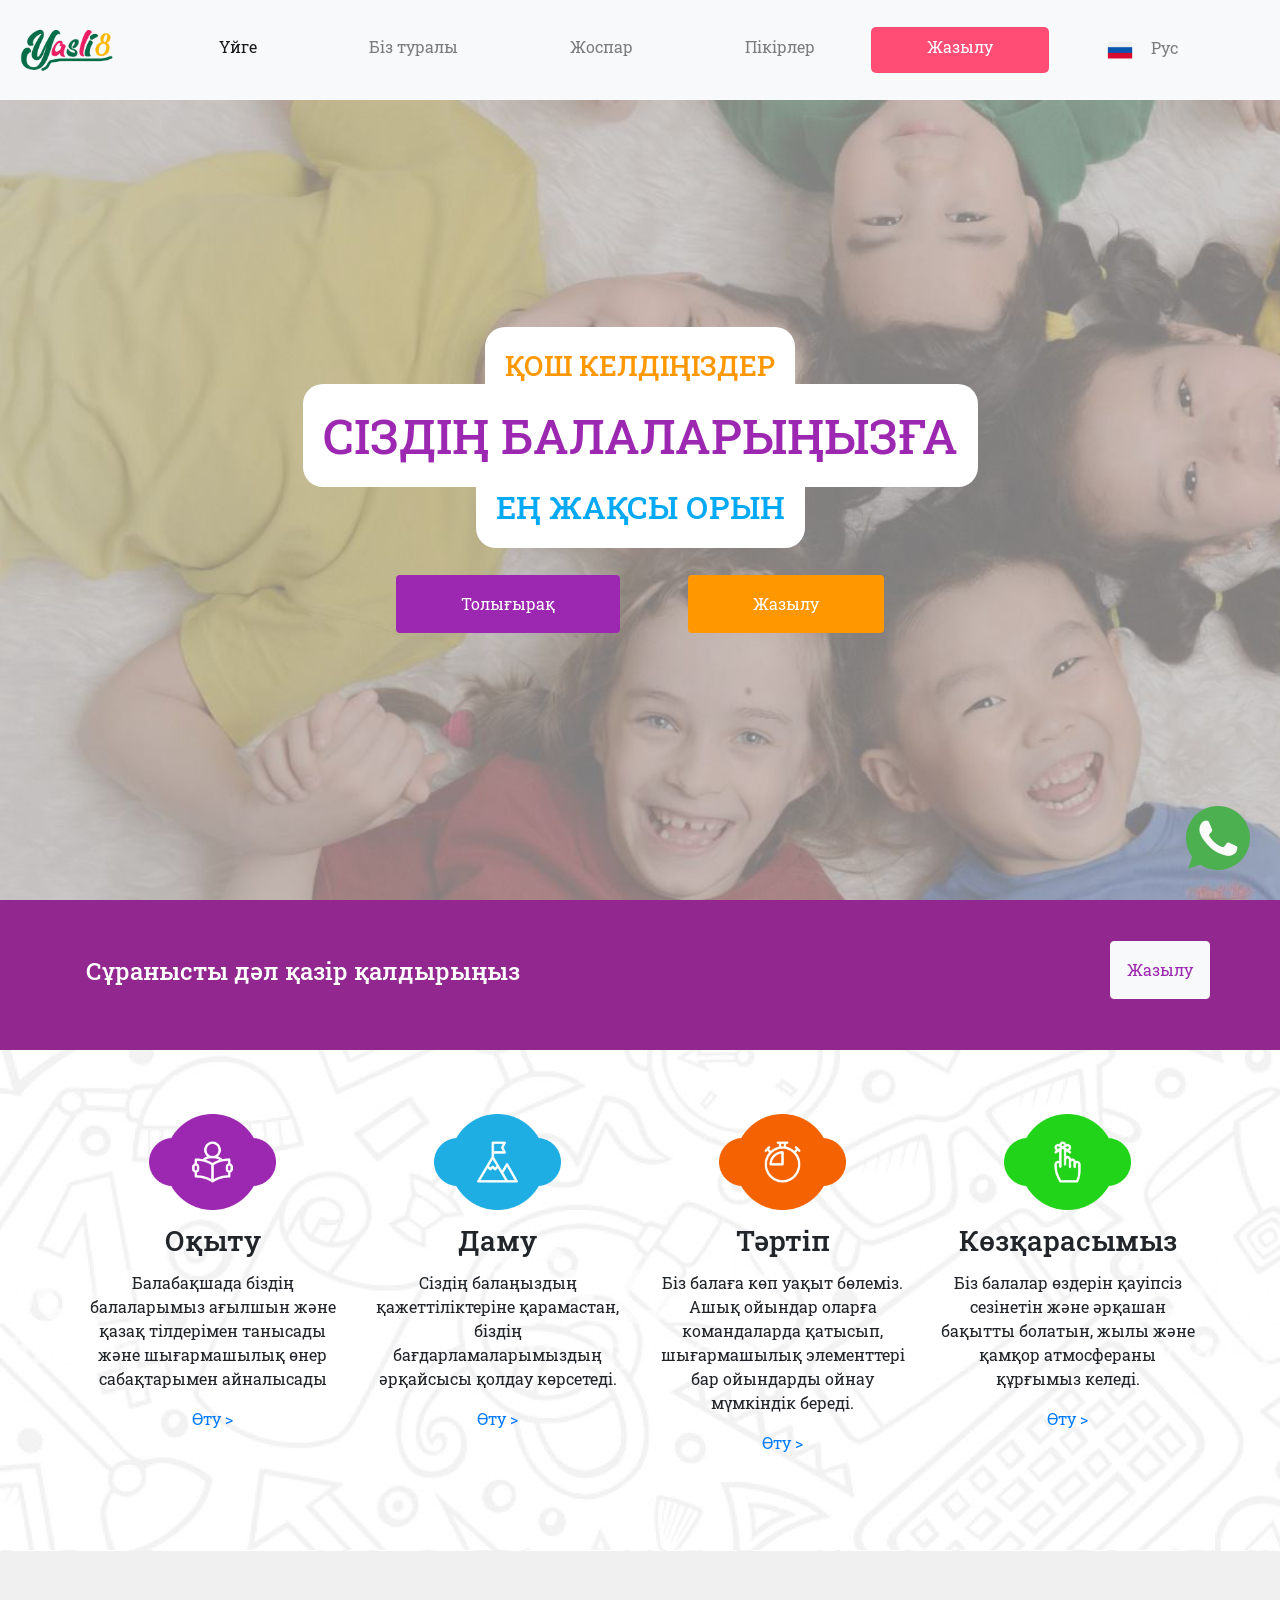
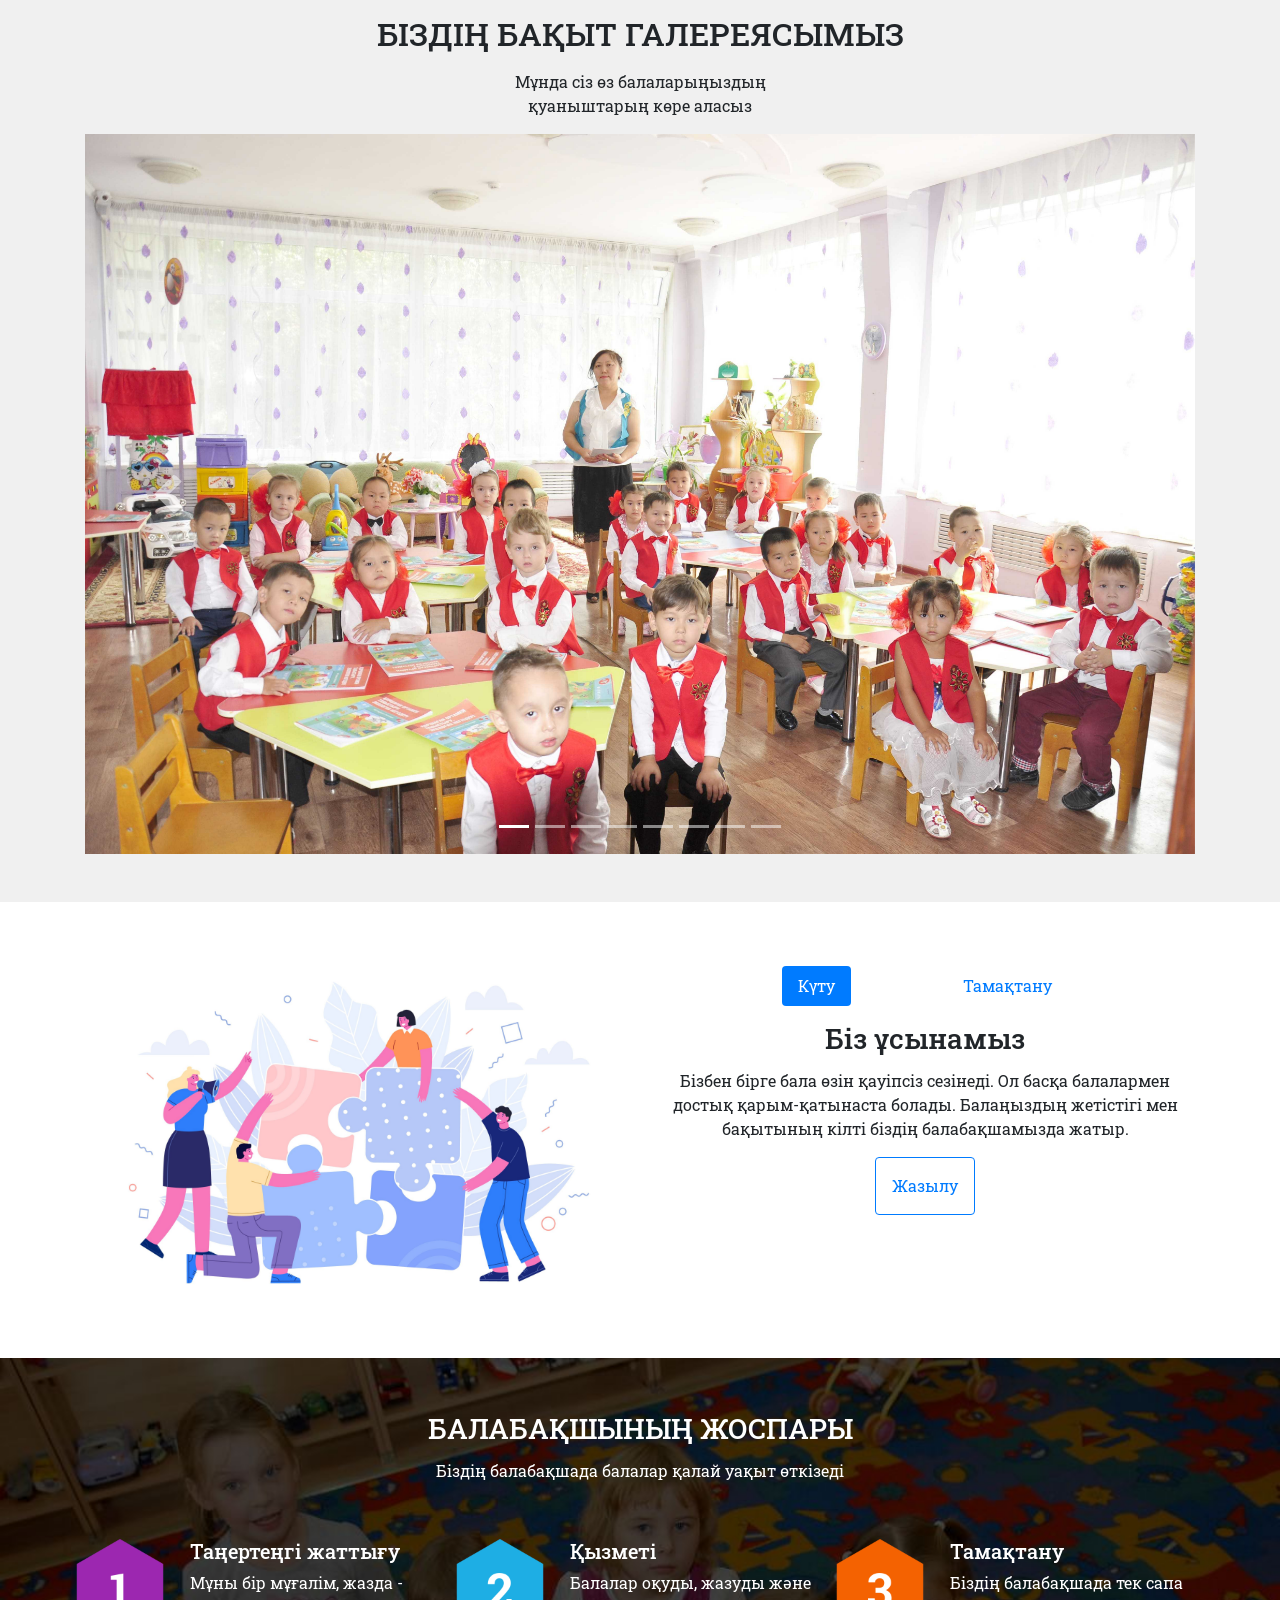
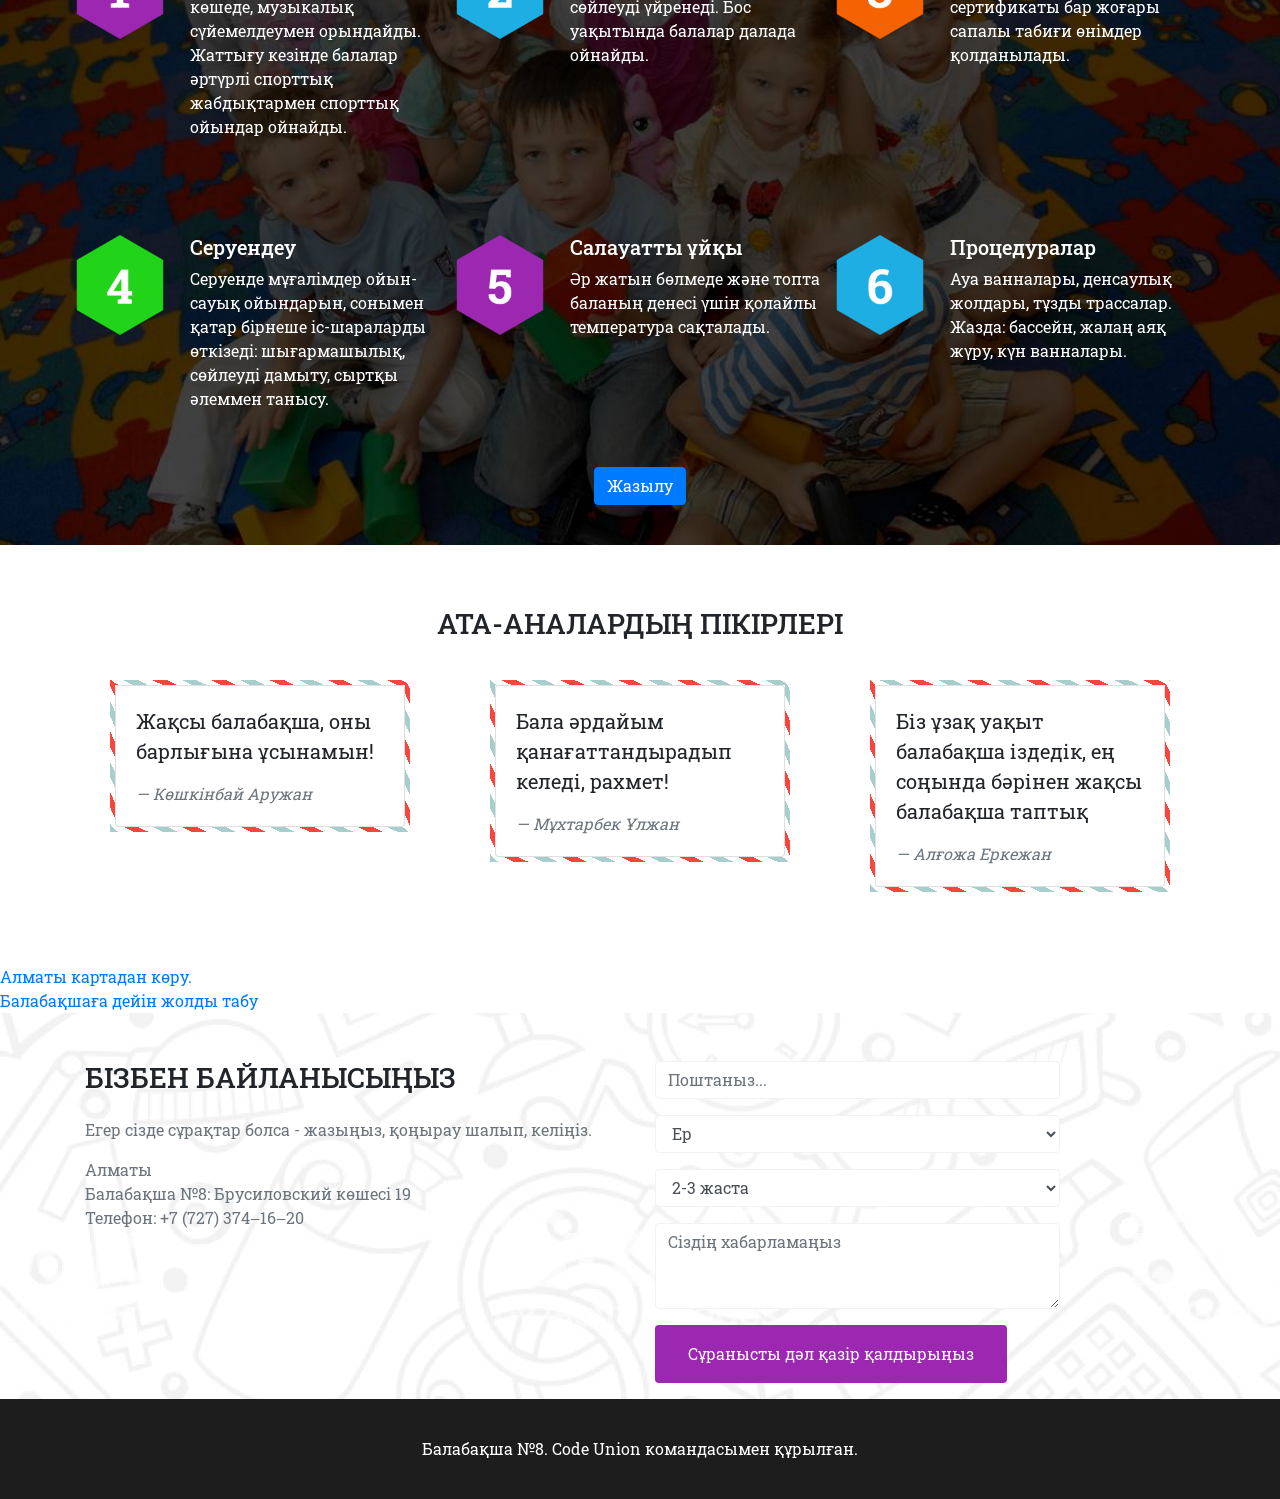
==== index.html @ 261e06b7 "kindergarten" ====
<!DOCTYPE html>
<html lang="kz">

<head>
    <meta charset="UTF-8">
    <meta name="viewport" content="width=device-width, initial-scale=1, maximum-scale=1">
    <meta http-equiv="X-UA-Compatible" content="ie=edge">
    <title>Балабақша №8 - Сіздің балаларыңыз үшін ең жақсы орын!</title>
    <!-- css -->
    <link rel="stylesheet" href="https://stackpath.bootstrapcdn.com/bootstrap/4.4.1/css/bootstrap.min.css">
    <link rel="stylesheet" href="style/animate.css">
    <link rel="stylesheet" href="style/style.css">
</head>

<body>
    <!-- preloader start -->
    <div id="preloader" class="visible"></div>
    <!-- preloader end -->

    <!-- unique button start -->
    <a href="https://wa.me/77010389899" class="whatsapp-unique pulse">
        <img src="images/whatsapp.png" alt="" width="64">
    </a>
    <!-- unique button end -->

    <!-- navbar start -->
    <nav id="navbar" class="navbar navbar-expand-xl navbar-light bg-light sticky-top">

        <a class="navbar-brand" href="#"><img src="images/logo.png" width="100"></a>
        <button class="navbar-toggler" type="button" data-toggle="collapse" data-target="#navbarNavDropdown"
            aria-controls="navbarNavDropdown" aria-expanded="false" aria-label="Toggle navigation">
            <span class="navbar-toggler-icon"></span>
        </button>
        <div class="collapse navbar-collapse justify-content-center" id="navbarNavDropdown">
            <ul class="navbar-nav">
                <li class="nav-item active">
                    <a class="nav-link" onclick="goToSection('home')" href="#home">Үйге</a>
                </li>
                <li class="nav-item">
                    <a class="nav-link" onclick="goToSection('about')" href="#about">Біз туралы</a>
                </li>
                <li class="nav-item">
                    <a class="nav-link" onclick="goToSection('plan')" id="goToPlan" href="#plan">Жоспар</a>
                </li>
                <li class="nav-item">
                    <a class="nav-link" onclick="goToSection('reviews')" id="goToReviews" href="#reviews">Пікірлер</a>
                </li>
                <li class="nav-item text-center" id="feedbackBtn">
                    <a class="nav-link" onclick="goToSection('feedback')" href="#feedback">Жазылу</a>
                </li>
                <li class="nav-item">
                    <a href="ru/index.html" class="nav-link"><img class="mr-3" src="images/icons/russia.png" alt="" width="30">Рус</a>
                </li>
            </ul>
        </div>
    </nav>
    <!-- navbar end -->

    <!-- home start -->
    <section id="home">
        <div class="home-title">
            <h3><span>Қош келдіңіздер</span></h3>
            <h1><span>сіздің балаларыңызға</span></h1>
            <h2><span>ең жақсы орын</span></h2>
            <a href="#" onclick="goToSection('about')">
                <button class="btn btn-violet">Толығырақ</button>
            </a>
            <a href="#" onclick="goToSection('feedback')">
                <button class="btn btn-orange pulse">Жазылу</button>
            </a>
        </div>
    </section>
    <!-- home end -->

    <!-- banner start -->
    <div class="banner" data-wow-duration="0.5s" data-wow-delay="0.5s">
        <div class="container">
            <div class="row">
                <h4>Сұранысты дәл қазір қалдырыңыз</h4>
                <a class="ml-auto" href="#" onclick="goToSection('feedback')">
                    <button class="btn btn-light">Жазылу</button>
                </a>
            </div>
        </div>
    </div>
    <!-- banner end -->

    <!-- services start -->
    <section id="about">
        <div class="container-fluid services-bg">
            <div class="container services pb-5 fadeInUp" data-wow-duration="0.5s" data-wow-delay="0.5s">
                <div class="row">
                    <div class="col-lg-3 mb-5">
                        <img src="images/icons/1.png" width="50%" alt="Услуги">
                        <h3>Оқыту</h3>
                        <p>
                            Балабақшада біздің балаларымыз ағылшын және қазақ тілдерімен танысады және шығармашылық өнер сабақтарымен айналысады<br>
                        </p>
                        <a href="kz/learning.html">Өту ></a>
                    </div>
                    <div class="col-lg-3 mb-5">
                        <img src="images/icons/2.jpg" width="50%" alt="Услуги">
                        <h3>Даму</h3>
                        <p>
                            Сіздің балаңыздың қажеттіліктеріне қарамастан, біздің бағдарламаларымыздың әрқайсысы қолдау көрсетеді.
                        </p>
                        <a href="kz/growth.html">Өту ></a>
                    </div>
                    <div class="col-lg-3 mb-5">
                        <img src="images/icons/3.png" width="50%" alt="Услуги">
                        <h3>Тәртіп</h3>
                        <p>
                            Біз балаға көп уақыт бөлеміз. Ашық ойындар оларға командаларда қатысып, шығармашылық элементтері бар ойындарды ойнау мүмкіндік береді.
                        </p>
                        <a href="kz/discipline.html">Өту ></a>
                    </div>
                    <div class="col-lg-3 mb-5">
                        <img src="images/icons/4.png" width="50%" alt="Услуги">
                        <h3>Көзқарасымыз</h3>
                        <p>
                           Біз балалар өздерін қауіпсіз сезінетін және әрқашан бақытты болатын, жылы және қамқор атмосфераны құрғымыз келеді.
                        </p>
                        <a href="kz/mind.html">Өту ></a>
                    </div>
                </div>
            </div>
        </div>
        <!-- services end -->

        <!-- gallery start -->
        <section class=" gallery p-5">
            <div class="container">
                <h2>Біздің бақыт галереясымыз</h2>
                <p>Мұнда сіз өз балаларыңыздың <br>қуаныштарың көре аласыз</p>
                <div id="carouselExampleIndicators" class="carousel slide" data-ride="carousel">
                    <ol class="carousel-indicators">
                        <li data-target="#carouselExampleIndicators" data-slide-to="0" class="active"></li>
                        <li data-target="#carouselExampleIndicators" data-slide-to="1"></li>
                        <li data-target="#carouselExampleIndicators" data-slide-to="2"></li>
                        <li data-target="#carouselExampleIndicators" data-slide-to="3"></li>
                        <li data-target="#carouselExampleIndicators" data-slide-to="4"></li>
                        <li data-target="#carouselExampleIndicators" data-slide-to="5"></li>
                        <li data-target="#carouselExampleIndicators" data-slide-to="7"></li>
                        <li data-target="#carouselExampleIndicators" data-slide-to="8"></li>
                    </ol>
                    <div class="carousel-inner">
                        <div class="carousel-item">
                            <img class="d-block w-100" src="images/gallery/photo1.jpg" alt="Первый слайд">
                        </div>
                        <div class="carousel-item">
                            <img class="d-block w-100" src="images/gallery/photo2.jpg" alt="Второй слайд">
                        </div>
                        <div class="carousel-item">
                            <img class="d-block w-100" src="images/gallery/photo3.jpg" alt="Третий слайд">
                        </div>
                        <div class="carousel-item">
                            <img class="d-block w-100" src="images/gallery/photo4.jpg" alt="Четвертый слайд">
                        </div>
                        <div class="carousel-item">
                            <img class="d-block w-100" src="images/gallery/photo5.JPG" alt="Пятый слайд">
                        </div>
                        <div class="carousel-item active">
                            <img class="d-block w-100" src="images/gallery/photo7.jpg" alt="Седьмой слайд">
                        </div>
                        <div class="carousel-item">
                            <img class="d-block w-100" src="images/gallery/photo8.JPG" alt="Восьмой слайд">
                        </div>
                        <div class="carousel-item">
                            <img class="d-block w-100" src="images/gallery/photo9.jpg" alt="Девятый слайд">
                        </div>
                    </div>
                    <a class="carousel-control-prev" href="#carouselExampleIndicators" role="button" data-slide="prev">
                        <span class="carousel-control-prev-icon" aria-hidden="true"></span>
                        <span class="sr-only">Бұрыңғы</span>
                    </a>
                    <a class="carousel-control-next" href="#carouselExampleIndicators" role="button" data-slide="next">
                        <span class="carousel-control-next-icon" aria-hidden="true"></span>
                        <span class="sr-only">Келесі</span>
                    </a>
                </div>
            </div>
        </section>
        <!-- gallery end -->

        <!-- about start -->
        <div class="container about pt-5 pb-5 justify-content-center">
            <div class="row" data-wow-duration="0.5s" data-wow-delay="0.5s">
                <div class="col-md-6 wow fadeInUp">
                    <img src="images/illustration.jpg" width="100%" alt="Детский сад">
                </div>
                <div class="col-md-6 wow fadeInDown">
                    <ul class="nav nav-pills mb-3 m-3 justify-content-center" id="pills-tab" role="tablist p-3">
                        <li class="nav-item">
                            <a class="nav-link active" id="pills-home-tab" data-toggle="pill" href="#pills-home"
                                role="tab" aria-controls="pills-home" aria-selected="true">Күту</a>
                        </li>
                        <li class="nav-item">
                            <a class="nav-link" id="pills-profile-tab" data-toggle="pill" href="#pills-profile"
                                role="tab" aria-controls="pills-profile" aria-selected="false">Тамақтану</a>
                        </li>
                    </ul>
                    <h3 style="text-transform: none;">Біз ұсынамыз</h3>
                    <div class="tab-content" id="pills-tabContent">
                        <div class="tab-pane fade show active" id="pills-home" role="tabpanel"
                            aria-labelledby="pills-home-tab">
                           Бізбен бірге бала өзін қауіпсіз сезінеді. Ол басқа балалармен достық қарым-қатынаста болады. Балаңыздың жетістігі мен бақытының кілті біздің балабақшамызда жатыр.
                        </div>
                        <div class="tab-pane fade" id="pills-profile" role="tabpanel"
                            aria-labelledby="pills-profile-tab">
                            Біздің балабақшада тек сапа сертификаты бар жоғары сапалы табиғи өнімдер қолданылады. Өнімдер медициналық қызметкер мен аспазшылардың бақылауынан өтеді.
                        </div>
                    </div>
                    <a href="#">
                        <button onclick="goToSection('feedback')" class="btn btn-outline-primary">Жазылу</button>
                    </a>
                </div>
            </div>
        </div>
    </section>
    <!-- about end -->

    <!-- plan start -->
    <section id="plan">
        <div class="container-fluid schedule">
            <div class="container wow fadeInUp" data-wow-duration="0.5s" data-wow-delay="0.5s">
                <h3>Балабақшының жоспары</h3>
                <p>Біздің балабақшада балалар қалай уақыт өткізеді</p>
                <div class="row">
                    <div class="col-md-4">
                        <div class="row no-gutters rounded overflow-hidden position-relative">
                            <div class="col-auto">
                                <img src="images/numbers/1.png" alt="" width="100px">
                            </div>
                            <div class="col">
                                <h5>Таңертеңгі жаттығу</h5>
                                <p class="muted">
                                    Мұны бір мұғалім, жазда - көшеде, музыкалық сүйемелдеумен орындайды. Жаттығу кезінде балалар әртүрлі спорттық жабдықтармен спорттық ойындар ойнайды.
                                </p>
                            </div>
                        </div>
                    </div>
                    <div class="col-md-4">
                        <div class="row no-gutters rounded overflow-hidden position-relative">
                            <div class="col-auto">
                                <img src="images/numbers/2.png" alt="" width="100px">
                            </div>
                            <div class="col">
                                <h5>Қызметі</h5>
                                <p class="muted">
                                    Балалар оқуды, жазуды және сөйлеуді үйренеді. Бос уақытында балалар далада ойнайды.
                                </p>
                            </div>
                        </div>
                    </div>
                    <div class="col-md-4">
                        <div class="row no-gutters rounded overflow-hidden position-relative">
                            <div class="col-auto">
                                <img src="images/numbers/3.png" alt="" width="100px">
                            </div>
                            <div class="col">
                                <h5>Тамақтану</h5>
                                <p class="muted">
                                    Біздің балабақшада тек сапа сертификаты бар жоғары сапалы табиғи өнімдер қолданылады.
                                </p>
                            </div>
                        </div>
                    </div>
                    <div class="col-md-4">
                        <div class="row no-gutters rounded overflow-hidden position-relative">
                            <div class="col-auto">
                                <img src="images/numbers/4.png" alt="" width="100px">
                            </div>
                            <div class="col">
                                <h5>Серуендеу</h5>
                                <p class="muted">
                                    Серуенде мұғалімдер ойын-сауық ойындарын, сонымен қатар бірнеше іс-шараларды өткізеді: шығармашылық, сөйлеуді дамыту, сыртқы әлеммен танысу.
                                </p>
                            </div>
                        </div>
                    </div>
                    <div class="col-md-4">
                        <div class="row no-gutters rounded overflow-hidden position-relative">
                            <div class="col-auto">
                                <img src="images/numbers/5.png" alt="" width="100px">
                            </div>
                            <div class="col">
                                <h5>Салауатты ұйқы</h5>
                                <p class="muted">
                                    Әр жатын бөлмеде және топта баланың денесі үшін қолайлы температура сақталады.
                                </p>
                            </div>
                        </div>
                    </div>
                    <div class="col-md-4">
                        <div class="row no-gutters rounded overflow-hidden position-relative">
                            <div class="col-auto">
                                <img src="images/numbers/6.png" alt="" width="100px">
                            </div>
                            <div class="col">
                                <h5>Процедуралар</h5>
                                <p class="muted">
                                    Ауа ванналары, денсаулық жолдары, тұзды трассалар. Жазда: бассейн, жалаң аяқ жүру, күн ванналары.
                                </p>
                            </div>
                        </div>
                    </div>
                </div>
            </div>
            <a href="#" onclick="goToSection('feedback')">
                <button class="btn btn-primary">Жазылу</button>
            </a>
        </div>
    </section>
    <!-- plan end -->

    <!-- reviews start -->
    <section id="reviews">
        <div class="container pb-5 pt-5">
            <h3 class="text-center">Ата-аналардың пікірлері</h3>
            <div class="row">
                <div class="col-lg-4">
                    <div class="wrap">
                        <div class="gradient">
                            <div class="card">
                                <div class="card-body">
                                    <blockquote class="blockquote mb-0">
                                        <p>Жақсы балабақша, оны барлығына ұсынамын!</p>
                                        <div class="blockquote-footer font-italic">Көшкінбай Аружан</div>
                                    </blockquote>
                                </div>
                            </div>
                        </div>
                    </div>
                </div>
                <div class="col-lg-4">
                    <div class="wrap">
                        <div class="gradient">
                            <div class="card">
                                <div class="card-body">
                                    <blockquote class="blockquote mb-0">
                                        <p>Бала әрдайым қанағаттандырадып келеді, рахмет!</p>
                                        <div class="blockquote-footer font-italic">Мұхтарбек Ұлжан</div>
                                    </blockquote>
                                </div>
                            </div>
                        </div>
                    </div>
                </div>
                <div class="col-lg-4">
                    <div class="wrap">
                        <div class="gradient">
                            <div class="card">
                                <div class="card-body">
                                    <blockquote class="blockquote mb-0">
                                        <p>Біз ұзақ уақыт балабақша іздедік, ең соңында бәрінен жақсы балабақша таптық</p>
                                        <div class="blockquote-footer font-italic">Алғожа Еркежан</div>
                                    </blockquote>
                                </div>
                            </div>
                        </div>
                    </div>
                </div>
            </div>
        </div>
    </section>
    <!-- reviews end -->

    <!-- location start -->
   <section id="map">
        <a class="dg-widget-link"
            href="http://2gis.kz/almaty/firm/9429940000794906/center/76.87550067901611,43.25217347103417/zoom/16?utm_medium=widget-source&utm_campaign=firmsonmap&utm_source=bigMap">Алматы картадан көру.</a>
        <div class="dg-widget-link"><a
                href="http://2gis.kz/almaty/center/76.875214,43.251849/zoom/16/routeTab/rsType/bus/to/76.875214,43.251849╎Детский сад №8?utm_medium=widget-source&utm_campaign=firmsonmap&utm_source=route">Балабақшаға дейін жолды табу</a></div>
        <script charset="utf-8" src="https://widgets.2gis.com/js/DGWidgetLoader.js"></script>
        <script charset="utf-8">
            new DGWidgetLoader({ "width": "100%", "height": 300, "pos": { "lat": 43.25217347103417, "lon": 76.87550067901611, "zoom": 16 }, "opt": { "city": "almaty" }, "org": [{ "id": "9429940000794906" }] });</script>
        <noscript style="color:#c00;font-size:16px;font-weight:bold;">Бұл виджет javascript'ті қажет етеді, оны қосуға өтінеміз.</noscript>
    </section>
    <!-- location end -->

    <!-- feedback start -->
    <section id="feedback">
        <div class="container">
            <div class="row">
                <div class="col-md-6 pt-5">
                    <!-- <img src="images/kid.png" alt=""> -->
                    <h3 class="m-0">Бізбен байланысыңыз</h3><br>
                    <p class="text-muted">Егер сізде сұрақтар болса - жазыңыз, қоңырау шалып, келіңіз.</p>
                    <p class="text-muted">Алматы<br>Балабақша №8: Брусиловский көшесі 19<br>Телефон: +7 (727) 374‒16‒20</p>
                </div>
                <div class="col-md-6">
                    <form id="form" class="w-75 pt-5" method="POST">
                        <div class="form-group">
                            <input type="email" class="form-control" id="form-email" placeholder="Поштаныз...">
                        </div>
                        <div class="form-group">
                            <select class="form-control" id="form-gender">
                                <option>Ер</option>
                                <option>Қыз</option>
                            </select>
                        </div>
                        <div class="form-group">
                            <select class="form-control" id="form-age">
                                <option>2-3 жаста</option>
                                <option>3-4 жаста</option>
                                <option>4-5 жаста</option>
                                <option>5-6 жаста</option>
                            </select>
                        </div>
                        <div class="form-group">
                            <textarea class="form-control" id="form-msg" rows="3"
                                placeholder="Сіздің хабарламаңыз"></textarea>
                        </div>
                        <div class="form-group">
                            <button id="form-submit" type="submit" class="btn btn-violet text-light">Сұранысты дәл қазір қалдырыңыз</button>
                        </div>
                    </form>
                </div>
            </div>
        </div>
    </section>
    <!-- feedback end -->

    <!-- footer start -->
    <footer class="text-center">
        <p>Балабақша №8. Code Union командасымен құрылған.</p>
    </footer>
    <!-- footer end -->

    <!-- javascript start -->
    <script src="https://code.jquery.com/jquery-3.4.1.min.js"></script>
    <script src="https://cdn.jsdelivr.net/npm/popper.js@1.16.0/dist/umd/popper.min.js"></script>
    <script src="https://stackpath.bootstrapcdn.com/bootstrap/4.4.1/js/bootstrap.min.js"></script>
    <script src="https://cdnjs.cloudflare.com/ajax/libs/wow/1.1.2/wow.min.js"></script>
    <!-- javascript end -->

    <script>
        new WOW().init();

        const noScroll = () => {
            window.scroll(0, 0);
        }

        function loadData() {
            return new Promise((resolve, reject) => {
                window.addEventListener('scroll', noScroll);
                window.addEventListener('load',
                    () => resolve());
            })
        }

        loadData()
            .then(() => {
                let preloaderEl = document.getElementById('preloader');
                preloaderEl.classList.add('hidden');
                preloaderEl.classList.remove('visible');
                preloaderEl.style.backgroundImage = "none";
                window.removeEventListener('scroll', noScroll);
            });

        const speed = 1500;
        const navHeigth = $('#navbar')[0].offsetHeight;
        goToSection = sectionId => {
            $('#navbarNavDropdown').removeClass('show');
            $([document.documentElement, document.body]).animate({
                scrollTop: $("#" + sectionId).offset().top - navHeigth
            }, speed);
        }
        $('#form').trigger('reset');
        $('#form').on('submit', function (e) {
            e.preventDefault();
            if ($("#form-email")[0].value.length > 0) {
                var formData = new FormData();
                formData.append('age', $('#form-age')[0].value);
                formData.append('msg', $('#form-msg')[0].value);
                formData.append('email', $('#form-email')[0].value);
                formData.append('gender', $('#form-gender')[0].value);
                $.ajax({
                    type: "POST",
                    url: 'feedback.php',
                    contentType: false,
                    processData: false,
                    data: formData,
                    dataType: 'text',
                    beforeSend: function () {
                        $("input").attr("readonly", "readonly");
                        $("select").attr('disabled', 'disabled');
                        $('#form-email').css("box-shadow", "none");
                        $("textarea").css("max-height", $("#form-msg")[0].offsetHeight);
                        $("textarea").css("min-height", $("#form-msg")[0].offsetHeight);
                        $("textarea").attr("readonly", "readonly");
                        $("#form-submit").html("Отправляем данные...");
                        $("#form-submit").attr('disabled', 'disabled');
                        $("#form-submit").css('cursor', 'auto');

                    },
                    error: function (jqXHR, exception) {
                        console.log(jqXHR)
                        $("#form-submit").html("Отправляем данные...");
                    },
                    success: function (msg) {
                        console.log(msg);
                        $('#form').trigger('reset');
                        $('#form-email').css("box-shadow", "none");
                        $('#form-submit').html(msg);
                    }
                })
            }
            else $('#form-email').css("box-shadow", " rgba(255, 0, 0, 0.3) 0 0 10px");
        });
    </script>
</body>

</html>
---- style/style.css ----
@import url('https://fonts.googleapis.com/css?family=Roboto+Slab&display=swap');

body {
    font-family: 'Roboto Slab', serif;
}

.dg-widget-link {
    width: 100% !important;
}

#navbar {
    z-index: 998;
}

.navbar-light .navbar-toggler {
    border: none !important;
    outline: none !important;
}

.navbar-light .navbar-brand {
    color: #91278F !important;
}

.nav-link {
    margin: 0 3rem;
}

.navbar #feedbackBtn, .navbar #feedbackBtn a {
    background-color: #FF4D76;
    color: white;
    border-radius: 5px;
}

#home {
    display: flex;
    justify-content: center;
    text-align: center;
    align-items: center;
    height: calc(100vh - 100px);
    background: url('../images/home.jpg');
    background-size: cover;
    background-repeat: no-repeat;
}

#home h1, h2, h3 {
    text-transform: uppercase;
    margin: 0.5em 0;
}

#home h1 {
    color: #9C27B0;
    font-size: 3rem;
}

#home h2 {
    color: #03A9F4;
}

#home h3 {
    color: #FF9800;
}

#home h2 h3, span {
    background-color: #fff;
    padding: 20px;
    border-radius: 20px;
}

#home .btn {
    margin: 2em;
    padding: 1rem 4rem;
    color: #fff;
}

.btn-violet {
    background-color: #9C27B0;
}

.btn-orange {
    background-color: #FF9800;
}

.banner {
    display: flex;
    justify-content: center;
    align-items: center;
    text-align: center;
    height: 150px;
    background-color: #91278F;
    color: #fff;
}

.banner h4 {
    text-transform: none;
    padding: 1rem;
}

.banner .btn {
    padding: 1rem;
    color: #9C27B0;
}

.services h3 {
    text-transform: none;
}

#about .row {
    text-align: center;
}

#about .title {
    color: skyblue;
    flex: 25%;
}

#about span {
    color: purple;
}

#about .btn {
    padding: 1rem;
    margin: 1rem;
}

#about .services {
    padding-top: 4em;
}

.schedule {
    background-image: url('../images/schedule.jpg');
    background-repeat: no-repeat;
    background-size: cover;
    color: white;
    padding: 40px;
    text-align: center;
}

.schedule .col-md-4 .col {
    text-align: start;
    margin-left: 20px;
}

.schedule .col-md-4 {
    padding: 40px 0;
}

.services-bg {
    background: url(../images/about.jpg);
}

#reviews .wrap {
    padding: 25px;
}

#reviews .gradient {
    margin: 0 auto;
    border: 5px solid transparent;
    border-image: 10 repeating-linear-gradient(45deg, #A7CECC, #A7CECC 10px, transparent 10px, transparent 20px, #F8463F 20px, #F8463F 30px,transparent 30px, transparent 40px);
}

#feedback {
    height: 100%;
    background: url(../images/about.jpg);
}

#feedback img {
    width: 100%;
}

.whatsapp-unique {
    position: fixed;
    z-index: 2;
    right: 0;
    bottom: 0;
    margin: 30px;
}

.whatsapp-unique.pulse {
    border-radius: 360px;
}

input, select, textarea {
    background: #FFFFFF !important;
    border-color: #F2F2F2 !important;
}

.pulse {
    transform: scale(1);
    animation: pulse-orange 1s infinite;
}

@keyframes pulse-orange {
    0% {
        box-shadow: 0 0 0 0 rgba(255, 219, 204, 0.945);
    }

    70% {
        box-shadow: 0 0 0 10px rgba(255, 181, 152, 0);
    }

    100% {
        box-shadow: 0 0 0 0 rgba(255, 158, 116, 0);
    }
}

footer {
    display: flex;
    align-items: center;
    justify-content: center;
    height: 100px !important;
    background-color:  #1d1d1d;
    color: #fff;
}

footer p {
    margin-bottom: 0 !important;
}

#feedback .btn {
    padding: 1rem 2rem;
    color: #fff;
}

#form-msg {
    min-height: 40px;
    max-height: 160px;
}

#preloader {
    position: fixed;
    left: 0;
    top: 0;
    z-index: 999;
    width: 100%;
    height: 100%;
    overflow: visible;
    background: #fbfbfb url('../images/preloader.gif') no-repeat center center;
    background-size: 8em;
}

.visible {
    visibility: visible;
    opacity: 1;
    transition: opacity 0.5s linear;
}

.hidden {
    visibility: hidden;
    opacity: 0;
    transition: visibility 0s 0.5s, opacity 0.5s linear;
}

.gallery {
    text-align: center;
    height: 100%;
    background-color: #f0f0f0;
}


.gallery  img  {
    height: 80vh;
    object-fit: cover;
}

.main {
    height: 300px;
    background: url(../images/texture.jpg);
    display: flex;
    align-items: center;
    justify-content: center;
    color: #fff;
}

@media screen and (max-width: 668px) {
    .main {
        text-align: center;
    }
    .main h1 {
        font-size: 2rem;
        padding: 10px;
    }
    .welcome h2 {
        font-size: 1.5rem;
    }
}

@media screen and (max-width: 768px) {
    #feedback {
        text-align: center;
    }
    #feedback form {
        margin: 0 auto;
    }
}

@media screen and (max-width: 700px) {

    #about {
        text-align: center;
    }

    #home h1 {
        font-size: 2rem;
    }
    #home .btn {
        margin: 0.5em;
    }
    #home h2 h3, span {
        border-radius: 0px;
        padding: 0;
    }
    .banner {
        text-align: center;
        line-height: none;
        height: 300px;
    }
    .banner .ml-auto {
        margin: 0 auto;
    }
    .schedule img {
        width: 4.5em;
    }
}

@media screen and (min-width: 1200px) {
    .navbar {
        height: 100px;
    }
}

@media screen and (max-width: 992px) {
    .nav-link {
        margin: 0;
    }
    #about img {
        width: 30%;
    }
    .about img {
        width: 100% !important;
    }
}
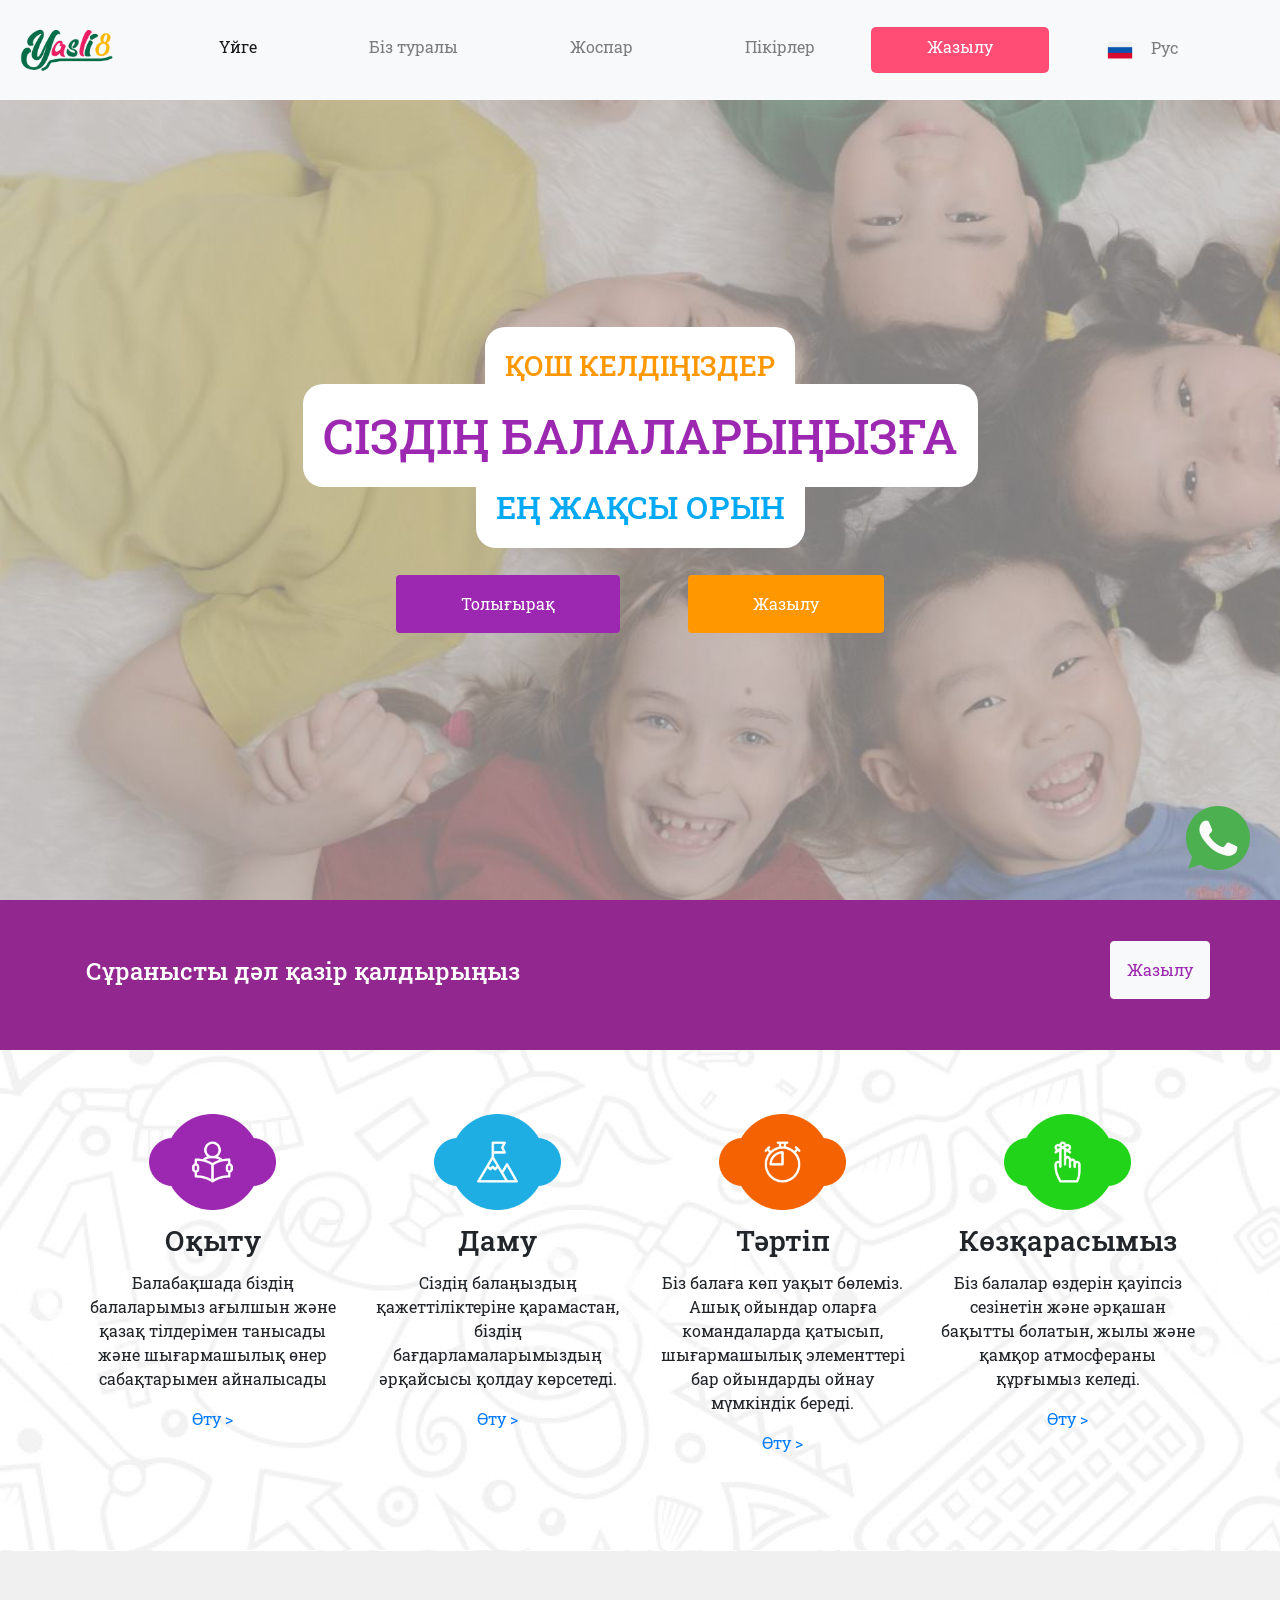
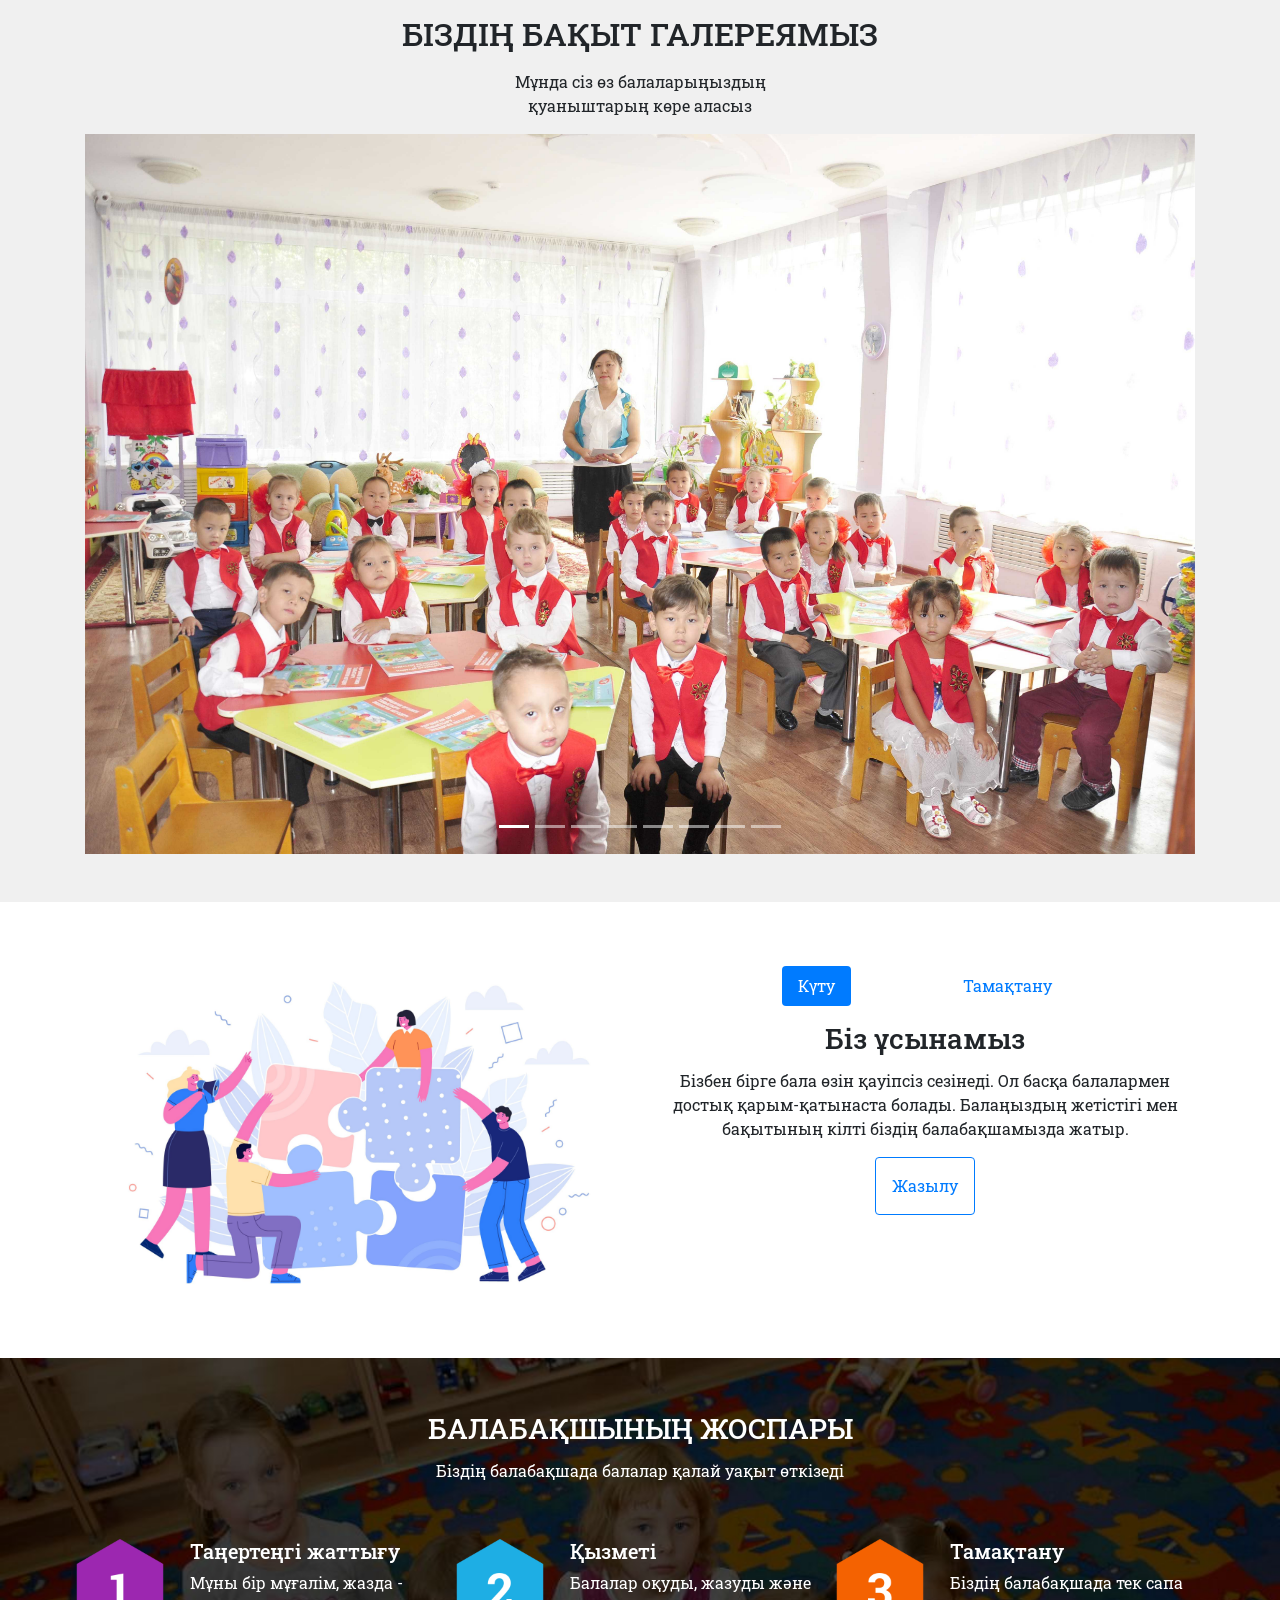
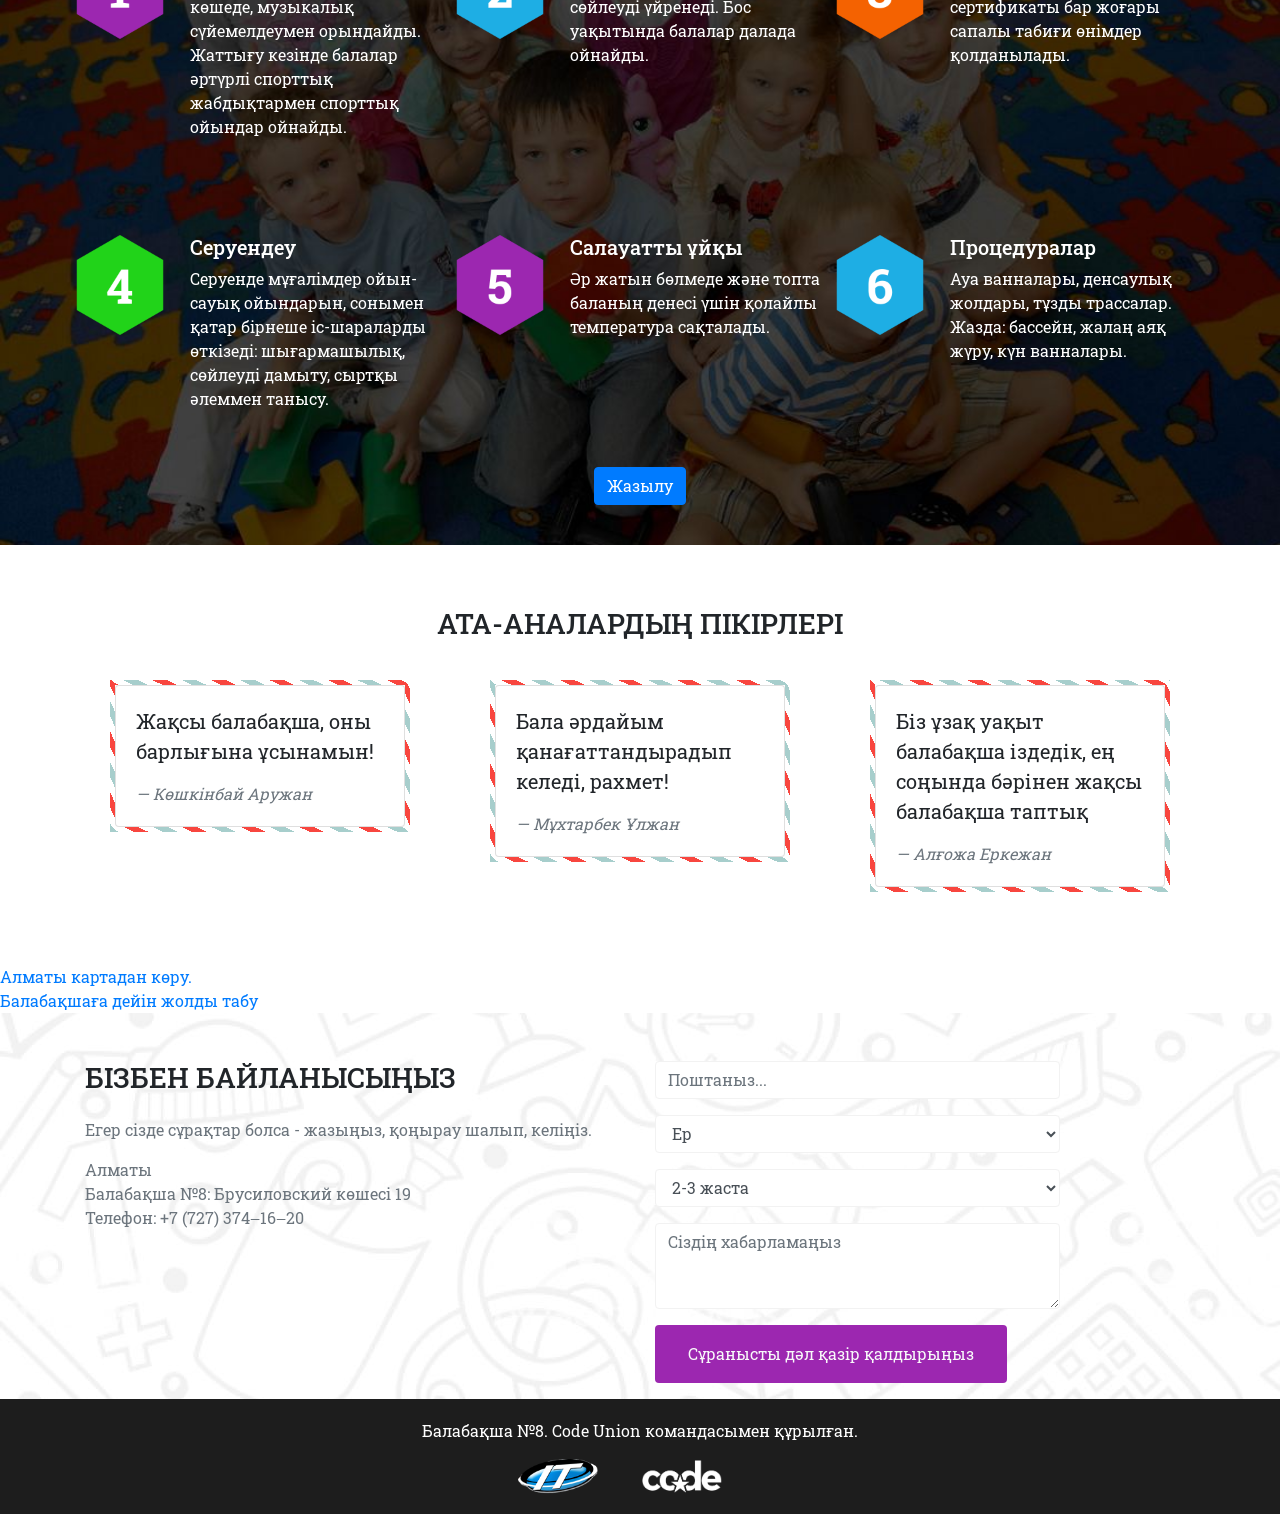
==== commit 9b6c62c7: "#maripbekoff 07.03.2020 15:23 "Fixed footer, added SEO optim"" ====
--- a/index.html
+++ b/index.html
@@ -6,6 +6,11 @@
     <meta name="viewport" content="width=device-width, initial-scale=1, maximum-scale=1">
     <meta http-equiv="X-UA-Compatible" content="ie=edge">
     <title>Балабақша №8 - Сіздің балаларыңыз үшін ең жақсы орын!</title>
+    <meta name="description" content="Балабақша №8 сіздің балаларыңызға ең жақсы орын.">
+    <meta name="author" content="Code Union">
+    <meta name="keywords" content="Балабақша 8, балабақша №8, балабақша, детский сад номер 8, детский сад, детский сад №8">
+
+
     <!-- css -->
     <link rel="stylesheet" href="https://stackpath.bootstrapcdn.com/bootstrap/4.4.1/css/bootstrap.min.css">
     <link rel="stylesheet" href="style/animate.css">
@@ -18,7 +23,7 @@
     <!-- preloader end -->
 
     <!-- unique button start -->
-    <a href="https://wa.me/77010389899" class="whatsapp-unique pulse">
+    <a href="https://wa.me/77714125926" class="whatsapp-unique pulse">
         <img src="images/whatsapp.png" alt="" width="64">
     </a>
     <!-- unique button end -->
@@ -49,7 +54,8 @@
                     <a class="nav-link" onclick="goToSection('feedback')" href="#feedback">Жазылу</a>
                 </li>
                 <li class="nav-item">
-                    <a href="ru/index.html" class="nav-link"><img class="mr-3" src="images/icons/russia.png" alt="" width="30">Рус</a>
+                    <a href="ru/index.html" class="nav-link"><img class="mr-3" src="images/icons/russia.png" alt=""
+                            width="30">Рус</a>
                 </li>
             </ul>
         </div>
@@ -94,7 +100,8 @@
                         <img src="images/icons/1.png" width="50%" alt="Услуги">
                         <h3>Оқыту</h3>
                         <p>
-                            Балабақшада біздің балаларымыз ағылшын және қазақ тілдерімен танысады және шығармашылық өнер сабақтарымен айналысады<br>
+                            Балабақшада біздің балаларымыз ағылшын және қазақ тілдерімен танысады және шығармашылық өнер
+                            сабақтарымен айналысады<br>
                         </p>
                         <a href="kz/learning.html">Өту ></a>
                     </div>
@@ -102,7 +109,8 @@
                         <img src="images/icons/2.jpg" width="50%" alt="Услуги">
                         <h3>Даму</h3>
                         <p>
-                            Сіздің балаңыздың қажеттіліктеріне қарамастан, біздің бағдарламаларымыздың әрқайсысы қолдау көрсетеді.
+                            Сіздің балаңыздың қажеттіліктеріне қарамастан, біздің бағдарламаларымыздың әрқайсысы қолдау
+                            көрсетеді.
                         </p>
                         <a href="kz/growth.html">Өту ></a>
                     </div>
@@ -110,7 +118,8 @@
                         <img src="images/icons/3.png" width="50%" alt="Услуги">
                         <h3>Тәртіп</h3>
                         <p>
-                            Біз балаға көп уақыт бөлеміз. Ашық ойындар оларға командаларда қатысып, шығармашылық элементтері бар ойындарды ойнау мүмкіндік береді.
+                            Біз балаға көп уақыт бөлеміз. Ашық ойындар оларға командаларда қатысып, шығармашылық
+                            элементтері бар ойындарды ойнау мүмкіндік береді.
                         </p>
                         <a href="kz/discipline.html">Өту ></a>
                     </div>
@@ -118,7 +127,8 @@
                         <img src="images/icons/4.png" width="50%" alt="Услуги">
                         <h3>Көзқарасымыз</h3>
                         <p>
-                           Біз балалар өздерін қауіпсіз сезінетін және әрқашан бақытты болатын, жылы және қамқор атмосфераны құрғымыз келеді.
+                            Біз балалар өздерін қауіпсіз сезінетін және әрқашан бақытты болатын, жылы және қамқор
+                            атмосфераны құрғымыз келеді.
                         </p>
                         <a href="kz/mind.html">Өту ></a>
                     </div>
@@ -130,7 +140,7 @@
         <!-- gallery start -->
         <section class=" gallery p-5">
             <div class="container">
-                <h2>Біздің бақыт галереясымыз</h2>
+                <h2>Біздің бақыт галереямыз</h2>
                 <p>Мұнда сіз өз балаларыңыздың <br>қуаныштарың көре аласыз</p>
                 <div id="carouselExampleIndicators" class="carousel slide" data-ride="carousel">
                     <ol class="carousel-indicators">
@@ -203,11 +213,13 @@
                     <div class="tab-content" id="pills-tabContent">
                         <div class="tab-pane fade show active" id="pills-home" role="tabpanel"
                             aria-labelledby="pills-home-tab">
-                           Бізбен бірге бала өзін қауіпсіз сезінеді. Ол басқа балалармен достық қарым-қатынаста болады. Балаңыздың жетістігі мен бақытының кілті біздің балабақшамызда жатыр.
+                            Бізбен бірге бала өзін қауіпсіз сезінеді. Ол басқа балалармен достық қарым-қатынаста болады.
+                            Балаңыздың жетістігі мен бақытының кілті біздің балабақшамызда жатыр.
                         </div>
                         <div class="tab-pane fade" id="pills-profile" role="tabpanel"
                             aria-labelledby="pills-profile-tab">
-                            Біздің балабақшада тек сапа сертификаты бар жоғары сапалы табиғи өнімдер қолданылады. Өнімдер медициналық қызметкер мен аспазшылардың бақылауынан өтеді.
+                            Біздің балабақшада тек сапа сертификаты бар жоғары сапалы табиғи өнімдер қолданылады.
+                            Өнімдер медициналық қызметкер мен аспазшылардың бақылауынан өтеді.
                         </div>
                     </div>
                     <a href="#">
@@ -234,7 +246,8 @@
                             <div class="col">
                                 <h5>Таңертеңгі жаттығу</h5>
                                 <p class="muted">
-                                    Мұны бір мұғалім, жазда - көшеде, музыкалық сүйемелдеумен орындайды. Жаттығу кезінде балалар әртүрлі спорттық жабдықтармен спорттық ойындар ойнайды.
+                                    Мұны бір мұғалім, жазда - көшеде, музыкалық сүйемелдеумен орындайды. Жаттығу кезінде
+                                    балалар әртүрлі спорттық жабдықтармен спорттық ойындар ойнайды.
                                 </p>
                             </div>
                         </div>
@@ -260,7 +273,8 @@
                             <div class="col">
                                 <h5>Тамақтану</h5>
                                 <p class="muted">
-                                    Біздің балабақшада тек сапа сертификаты бар жоғары сапалы табиғи өнімдер қолданылады.
+                                    Біздің балабақшада тек сапа сертификаты бар жоғары сапалы табиғи өнімдер
+                                    қолданылады.
                                 </p>
                             </div>
                         </div>
@@ -273,7 +287,8 @@
                             <div class="col">
                                 <h5>Серуендеу</h5>
                                 <p class="muted">
-                                    Серуенде мұғалімдер ойын-сауық ойындарын, сонымен қатар бірнеше іс-шараларды өткізеді: шығармашылық, сөйлеуді дамыту, сыртқы әлеммен танысу.
+                                    Серуенде мұғалімдер ойын-сауық ойындарын, сонымен қатар бірнеше іс-шараларды
+                                    өткізеді: шығармашылық, сөйлеуді дамыту, сыртқы әлеммен танысу.
                                 </p>
                             </div>
                         </div>
@@ -299,7 +314,8 @@
                             <div class="col">
                                 <h5>Процедуралар</h5>
                                 <p class="muted">
-                                    Ауа ванналары, денсаулық жолдары, тұзды трассалар. Жазда: бассейн, жалаң аяқ жүру, күн ванналары.
+                                    Ауа ванналары, денсаулық жолдары, тұзды трассалар. Жазда: бассейн, жалаң аяқ жүру,
+                                    күн ванналары.
                                 </p>
                             </div>
                         </div>
@@ -352,7 +368,8 @@
                             <div class="card">
                                 <div class="card-body">
                                     <blockquote class="blockquote mb-0">
-                                        <p>Біз ұзақ уақыт балабақша іздедік, ең соңында бәрінен жақсы балабақша таптық</p>
+                                        <p>Біз ұзақ уақыт балабақша іздедік, ең соңында бәрінен жақсы балабақша таптық
+                                        </p>
                                         <div class="blockquote-footer font-italic">Алғожа Еркежан</div>
                                     </blockquote>
                                 </div>
@@ -366,15 +383,18 @@
     <!-- reviews end -->
 
     <!-- location start -->
-   <section id="map">
+    <section id="map">
         <a class="dg-widget-link"
-            href="http://2gis.kz/almaty/firm/9429940000794906/center/76.87550067901611,43.25217347103417/zoom/16?utm_medium=widget-source&utm_campaign=firmsonmap&utm_source=bigMap">Алматы картадан көру.</a>
+            href="http://2gis.kz/almaty/firm/9429940000794906/center/76.87550067901611,43.25217347103417/zoom/16?utm_medium=widget-source&utm_campaign=firmsonmap&utm_source=bigMap">Алматы
+            картадан көру.</a>
         <div class="dg-widget-link"><a
-                href="http://2gis.kz/almaty/center/76.875214,43.251849/zoom/16/routeTab/rsType/bus/to/76.875214,43.251849╎Детский сад №8?utm_medium=widget-source&utm_campaign=firmsonmap&utm_source=route">Балабақшаға дейін жолды табу</a></div>
+                href="http://2gis.kz/almaty/center/76.875214,43.251849/zoom/16/routeTab/rsType/bus/to/76.875214,43.251849╎Детский сад №8?utm_medium=widget-source&utm_campaign=firmsonmap&utm_source=route">Балабақшаға
+                дейін жолды табу</a></div>
         <script charset="utf-8" src="https://widgets.2gis.com/js/DGWidgetLoader.js"></script>
         <script charset="utf-8">
             new DGWidgetLoader({ "width": "100%", "height": 300, "pos": { "lat": 43.25217347103417, "lon": 76.87550067901611, "zoom": 16 }, "opt": { "city": "almaty" }, "org": [{ "id": "9429940000794906" }] });</script>
-        <noscript style="color:#c00;font-size:16px;font-weight:bold;">Бұл виджет javascript'ті қажет етеді, оны қосуға өтінеміз.</noscript>
+        <noscript style="color:#c00;font-size:16px;font-weight:bold;">Бұл виджет javascript'ті қажет етеді, оны қосуға
+            өтінеміз.</noscript>
     </section>
     <!-- location end -->
 
@@ -386,7 +406,8 @@
                     <!-- <img src="images/kid.png" alt=""> -->
                     <h3 class="m-0">Бізбен байланысыңыз</h3><br>
                     <p class="text-muted">Егер сізде сұрақтар болса - жазыңыз, қоңырау шалып, келіңіз.</p>
-                    <p class="text-muted">Алматы<br>Балабақша №8: Брусиловский көшесі 19<br>Телефон: +7 (727) 374‒16‒20</p>
+                    <p class="text-muted">Алматы<br>Балабақша №8: Брусиловский көшесі 19<br>Телефон: +7 (727) 374‒16‒20
+                    </p>
                 </div>
                 <div class="col-md-6">
                     <form id="form" class="w-75 pt-5" method="POST">
@@ -412,7 +433,8 @@
                                 placeholder="Сіздің хабарламаңыз"></textarea>
                         </div>
                         <div class="form-group">
-                            <button id="form-submit" type="submit" class="btn btn-violet text-light">Сұранысты дәл қазір қалдырыңыз</button>
+                            <button id="form-submit" type="submit" class="btn btn-violet text-light">Сұранысты дәл қазір
+                                қалдырыңыз</button>
                         </div>
                     </form>
                 </div>
@@ -424,6 +446,8 @@
     <!-- footer start -->
     <footer class="text-center">
         <p>Балабақша №8. Code Union командасымен құрылған.</p>
+        <img src="images/logo_intc.png" width="80" alt="">
+        <img src="images/logo_codeunion.jpg" width="80" alt="">
     </footer>
     <!-- footer end -->
 
--- a/style/style.css
+++ b/style/style.css
@@ -204,16 +204,13 @@
 }
 
 footer {
-    display: flex;
-    align-items: center;
-    justify-content: center;
-    height: 100px !important;
     background-color:  #1d1d1d;
     color: #fff;
-}
-
-footer p {
-    margin-bottom: 0 !important;
+    padding: 20px;
+}
+
+footer img {
+    margin-right: 40px;
 }
 
 #feedback .btn {
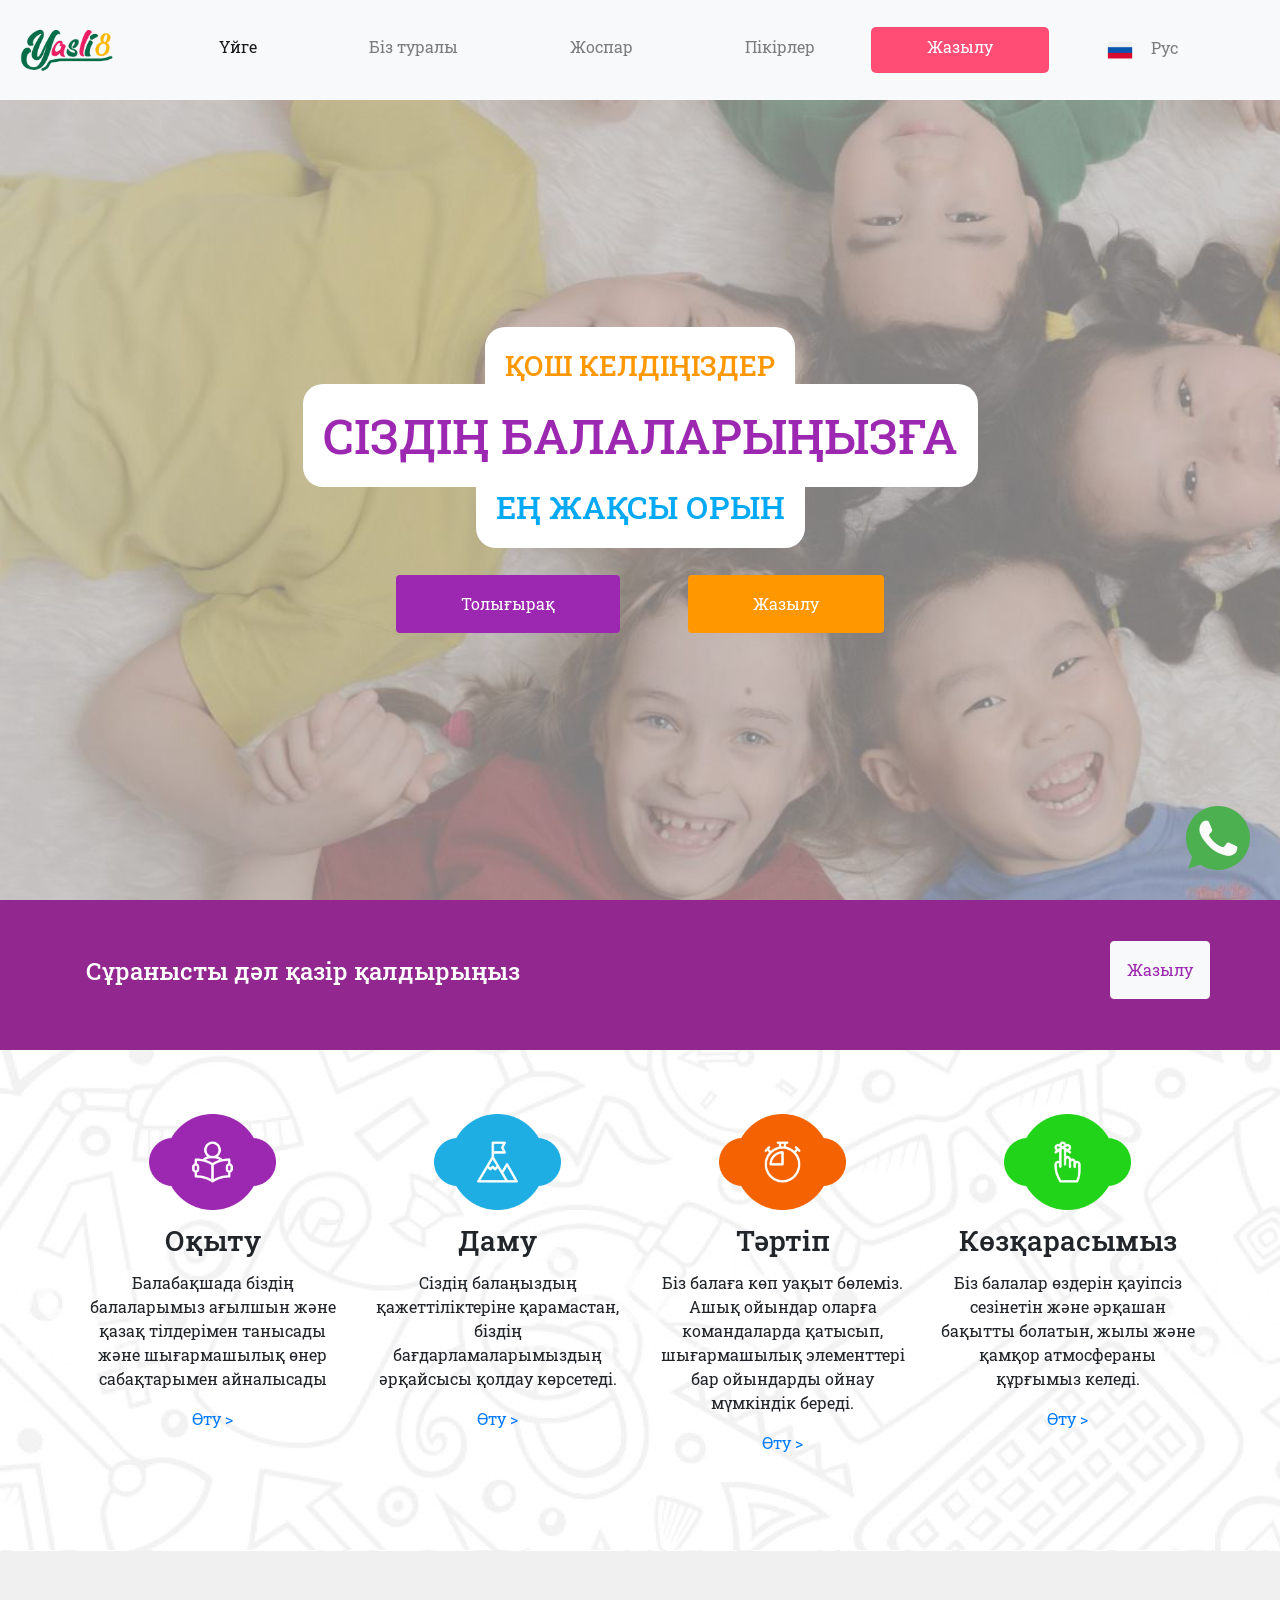
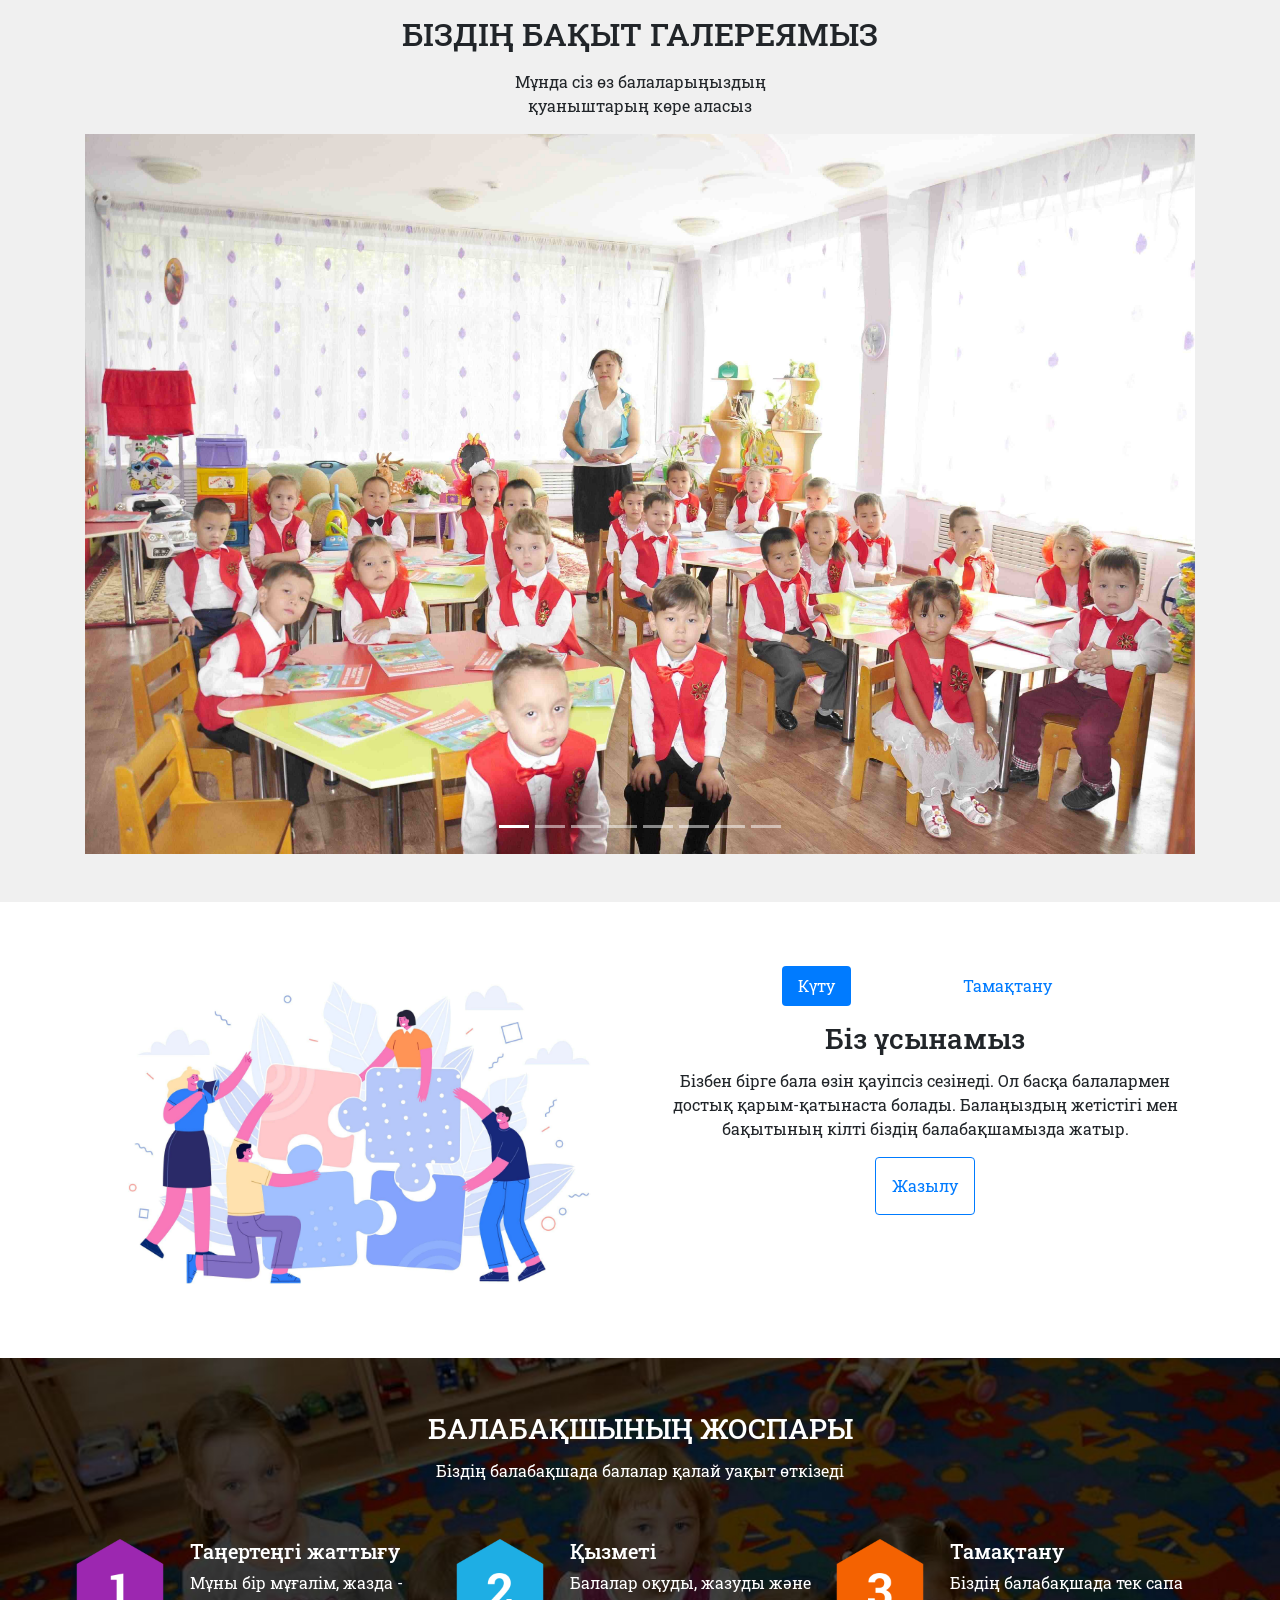
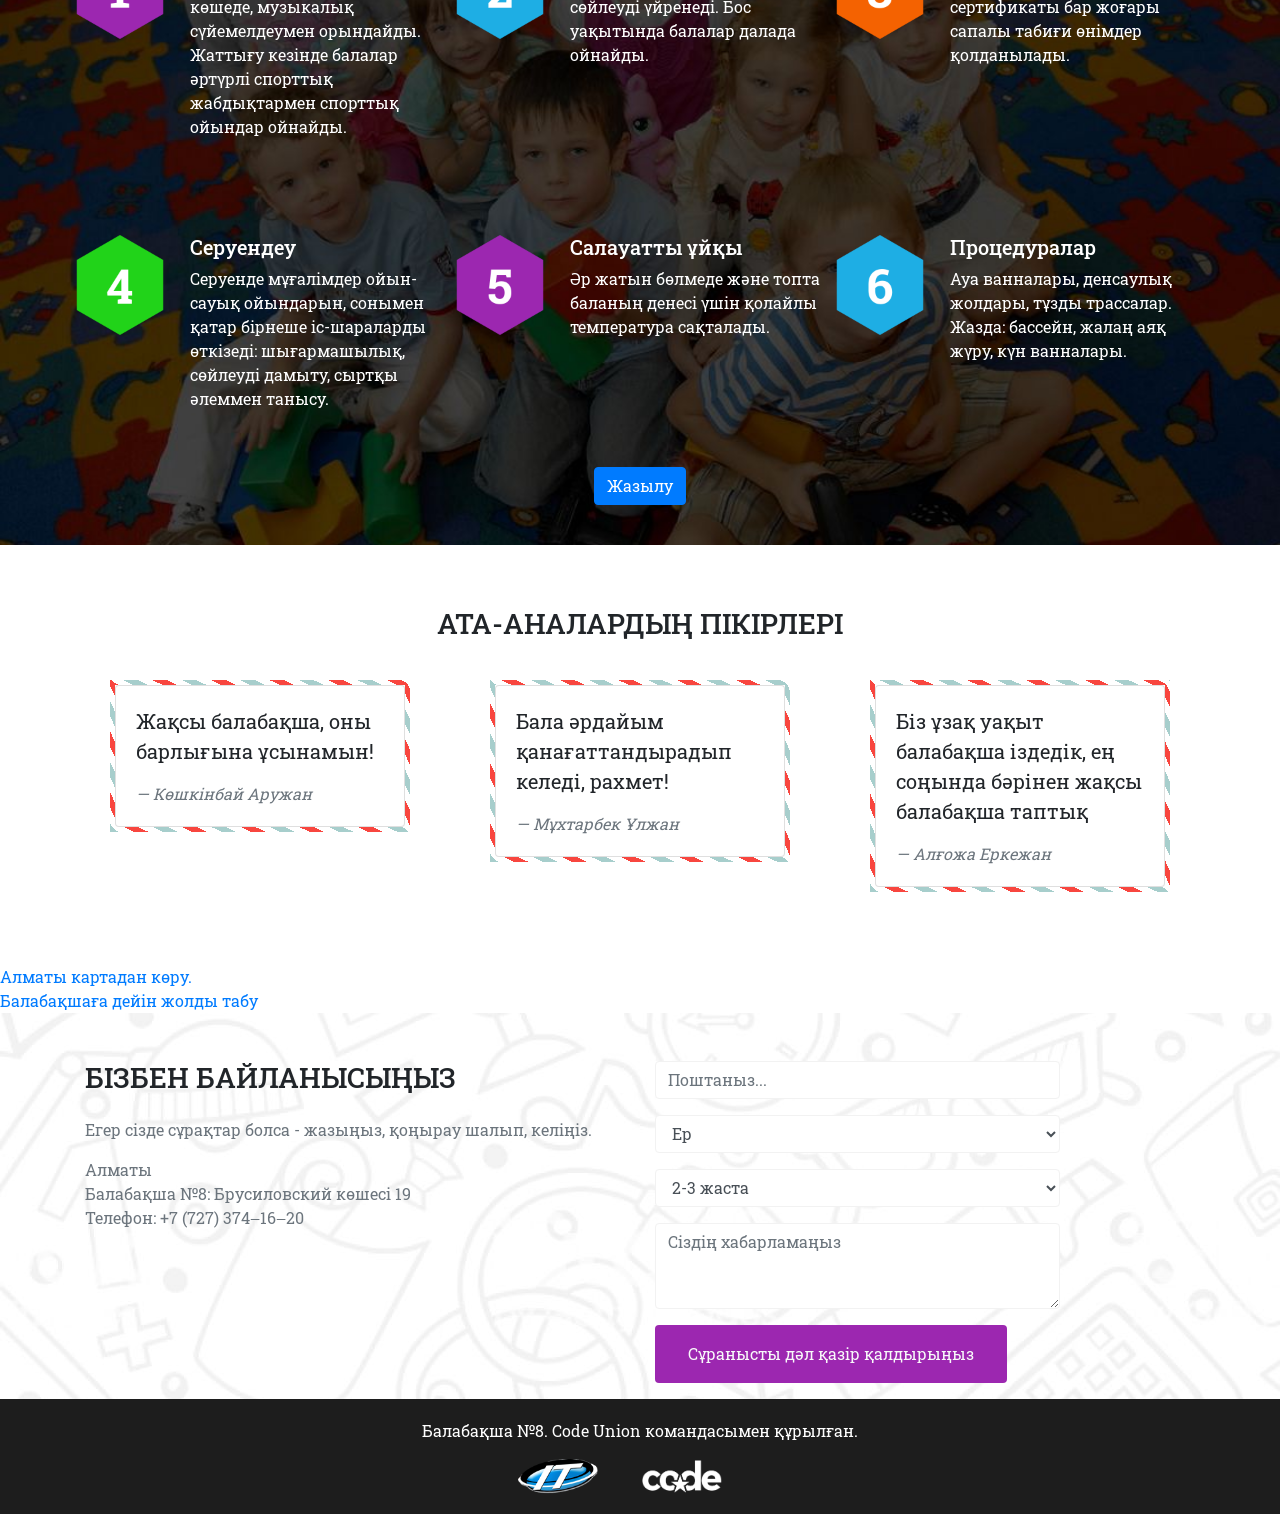
==== commit 51cd943b: "Chage form script" ====
--- a/index.html
+++ b/index.html
@@ -517,10 +517,11 @@
                         $("#form-submit").attr('disabled', 'disabled');
                         $("#form-submit").css('cursor', 'auto');
 
+                        // console.log(formData);
                     },
                     error: function (jqXHR, exception) {
                         console.log(jqXHR)
-                        $("#form-submit").html("Отправляем данные...");
+                        $("#form-submit").html("Произошла ошибка");
                     },
                     success: function (msg) {
                         console.log(msg);
